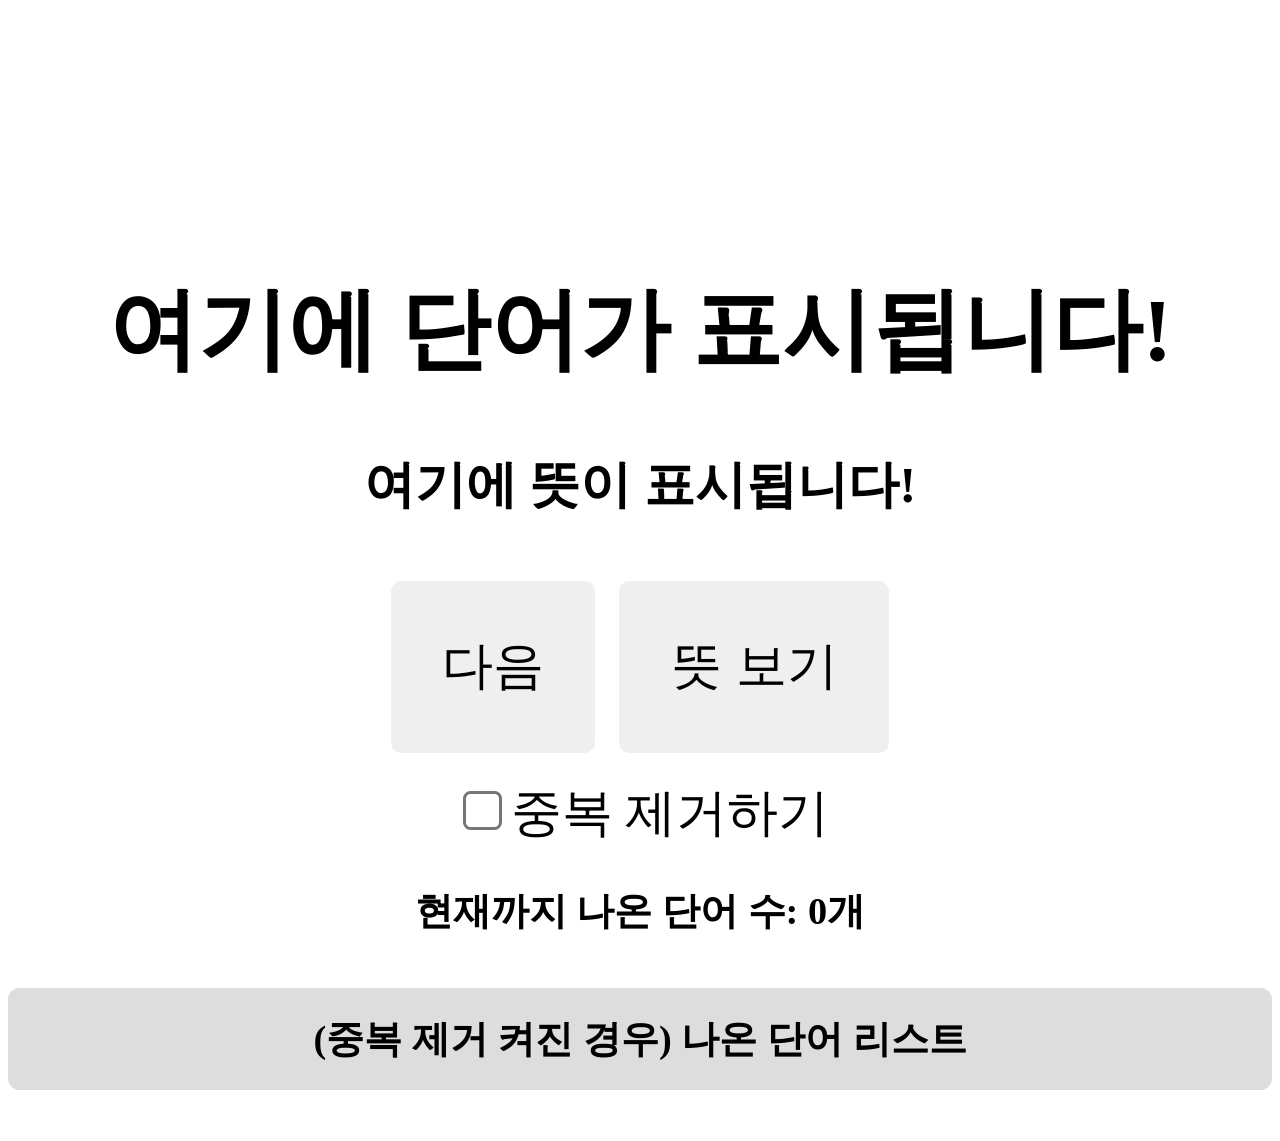
==== index.html @ 53827cd4 "update" ====
<!DOCTYPE html>
<html lang="ko">

<!-- head -->

<head>
    <!-- Google Fonts -->
    <!-- <link rel="preconnect" href="https://fonts.googleapis.com">
    <link rel="preconnect" href="https://fonts.gstatic.com" crossorigin>
    <link href="https://fonts.googleapis.com/css2?family=Do+Hyeon&display=swap" rel="stylesheet"> -->
    <!-- title -->
    <meta charset="UTF-8">
    <meta name="viewport" content="width=device-width, initial-scale=1.0">
    <title>사자성어공부</title>
    <link href="./style.css" rel="stylesheet">
    <script src="./script.js" type="text/javascript"></script>
</head>

<!-- body start -->

<body>
    <center>
        <h1 id="randomWords">
            여기에 단어가 표시됩니다!
        </h1>
        <h3 id="wordMeanings">여기에 뜻이 표시됩니다!</h3>
    </center>
    <center>
        <button onclick="mixWords();" class="btn">다음</button>
        <button onclick="wordMeanings();" class="btn">뜻 보기</button>
    </center>
    <center style="margin-top: 1em;">

        <input type="checkbox" onclick="checkboxResponse();" id="checkbox" style="zoom: 3;"><label style="font-size: 4vw;">중복 제거하기</label>
        <h3 id="numbering">현재까지 나온 단어 수: 0개</h5>
        <h4 id="list">(중복 제거 켜진 경우) 나온 단어 리스트</h4>

    </center>
</body>


</html>
---- style.css ----
body {
    -ms-overflow-style: none;
}

::-webkit-scrollbar {
    display: none;
}

#randomWords {
    font-size: 7vw;
    margin-top: 30vh;
}

#wordMeanings {
    font-size: 4vw;
    margin-top: 1em;
}

.btn {
    font-size: 4vw;
    padding: 1em;
    border-radius: 0.2em;
    border: none;
    color: #000;
    margin: 10px;
}

#list {
    font-size: 3vw;
    padding: 2vw;
    background: #ddd;
    border-radius: 0.3em;
}

#numbering {
    font-size: 3vw;
}
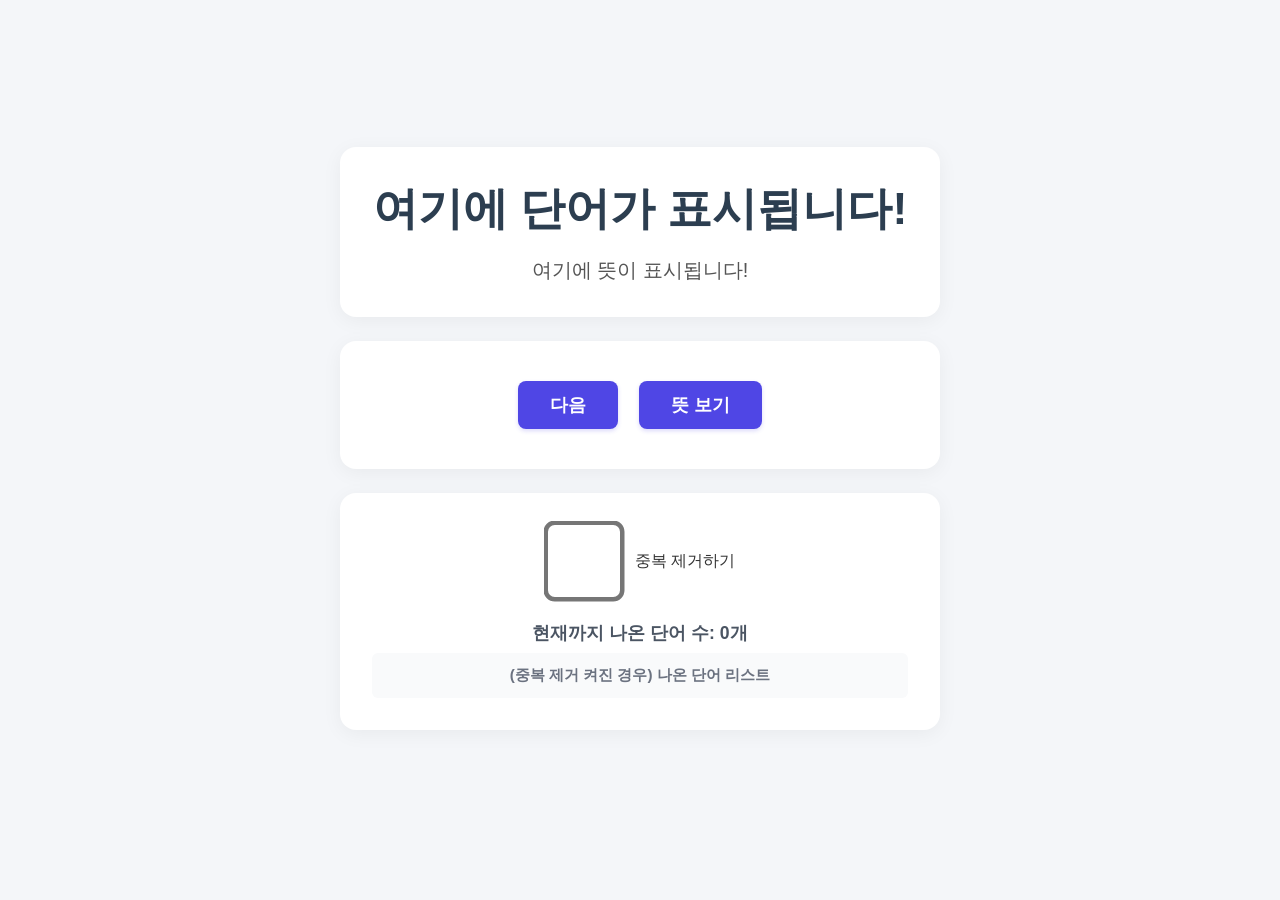
==== commit 0b16d663: "." ====
--- a/index.html
+++ b/index.html
@@ -14,6 +14,133 @@
     <title>사자성어공부</title>
     <link href="./style.css" rel="stylesheet">
     <script src="./script.js" type="text/javascript"></script>
+
+    <style>
+        /* 전체 페이지 기본 스타일 */
+        
+        body {
+            background-color: #f4f6f9;
+            font-family: 'Apple SD Gothic Neo', 'Malgun Gothic', sans-serif;
+            color: #333333;
+            margin: 0;
+            padding: 2rem 1rem;
+            display: flex;
+            flex-direction: column;
+            align-items: center;
+            justify-content: center;
+            min-height: 100vh;
+            box-sizing: border-box;
+        }
+        /* 중심 콘텐츠 영역 디자인 (카드 형태) */
+        
+        center {
+            width: 100%;
+            max-width: 600px;
+            background: #ffffff;
+            margin-bottom: 1.5rem;
+            padding: 2rem;
+            border-radius: 16px;
+            box-shadow: 0 4px 20px rgba(0, 0, 0, 0.05);
+            box-sizing: border-box;
+        }
+        /* 사자성어 타이틀 */
+        
+        #randomWords {
+            font-size: 2.8rem;
+            font-weight: 700;
+            color: #2c3e50;
+            margin: 0 0 1rem 0;
+            word-break: keep-all;
+        }
+        /* 뜻 설명 텍스트 */
+        
+        #wordMeanings {
+            font-size: 1.25rem;
+            font-weight: 400;
+            color: #555555;
+            margin: 0;
+            line-height: 1.5;
+            word-break: keep-all;
+        }
+        /* 버튼 스타일 */
+        
+        .btn {
+            background-color: #4f46e5;
+            color: #ffffff;
+            font-size: 1.1rem;
+            font-weight: 600;
+            border: none;
+            border-radius: 8px;
+            padding: 0.75rem 2rem;
+            margin: 0.5rem;
+            cursor: pointer;
+            transition: background-color 0.2s ease, transform 0.1s ease;
+            box-shadow: 0 2px 4px rgba(79, 70, 229, 0.2);
+        }
+        
+        .btn:hover {
+            background-color: #4338ca;
+        }
+        
+        .btn:active {
+            transform: scale(0.98);
+        }
+        /* 체크박스 및 라벨 영역 */
+        
+        input[type="checkbox"] {
+            transform: scale(1.5);
+            margin-right: 0.5rem;
+            cursor: pointer;
+            accent-color: #4f46e5;
+        }
+        
+        label {
+            font-size: 1.1rem !important;
+            /* HTML의 4vw 고정 스타일 오버라이드 및 가독성 개선 */
+            font-weight: 500;
+            cursor: pointer;
+            vertical-align: middle;
+        }
+        /* 카운팅 및 리스트 영역 */
+        
+        #numbering {
+            font-size: 1.1rem;
+            color: #4b5563;
+            margin-top: 1.5rem;
+            margin-bottom: 0.5rem;
+        }
+        
+        #list {
+            font-size: 0.95rem;
+            color: #6b7280;
+            background-color: #f9fafb;
+            padding: 0.75rem;
+            border-radius: 6px;
+            margin: 0.5rem 0 0 0;
+            word-break: break-all;
+        }
+        /* 체크박스 및 라벨 영역 */
+        
+        input[type="checkbox"] {
+            width: 18px;
+            /* 체크박스 너비 축소 */
+            height: 18px;
+            /* 체크박스 높이 축소 */
+            margin-right: 0.5rem;
+            cursor: pointer;
+            accent-color: #4f46e5;
+            /* 체크되었을 때의 색상 */
+            vertical-align: middle;
+        }
+        
+        label {
+            font-size: 1rem !important;
+            /* 글자 크기를 적당한 고정 크기로 변경 */
+            font-weight: 500;
+            cursor: pointer;
+            vertical-align: middle;
+        }
+    </style>
 </head>
 
 <!-- body start -->
@@ -29,11 +156,11 @@
         <button onclick="mixWords();" class="btn">다음</button>
         <button onclick="wordMeanings();" class="btn">뜻 보기</button>
     </center>
-    <center style="margin-top: 1em;">
+    <center>
 
-        <input type="checkbox" onclick="checkboxResponse();" id="checkbox" style="zoom: 3;"><label style="font-size: 4vw;">중복 제거하기</label>
+        <input type="checkbox" onclick="checkboxResponse();" id="checkbox" style="zoom: 3;"><label>중복 제거하기</label>
         <h3 id="numbering">현재까지 나온 단어 수: 0개</h5>
-        <h4 id="list">(중복 제거 켜진 경우) 나온 단어 리스트</h4>
+            <h4 id="list">(중복 제거 켜진 경우) 나온 단어 리스트</h4>
 
     </center>
 </body>
